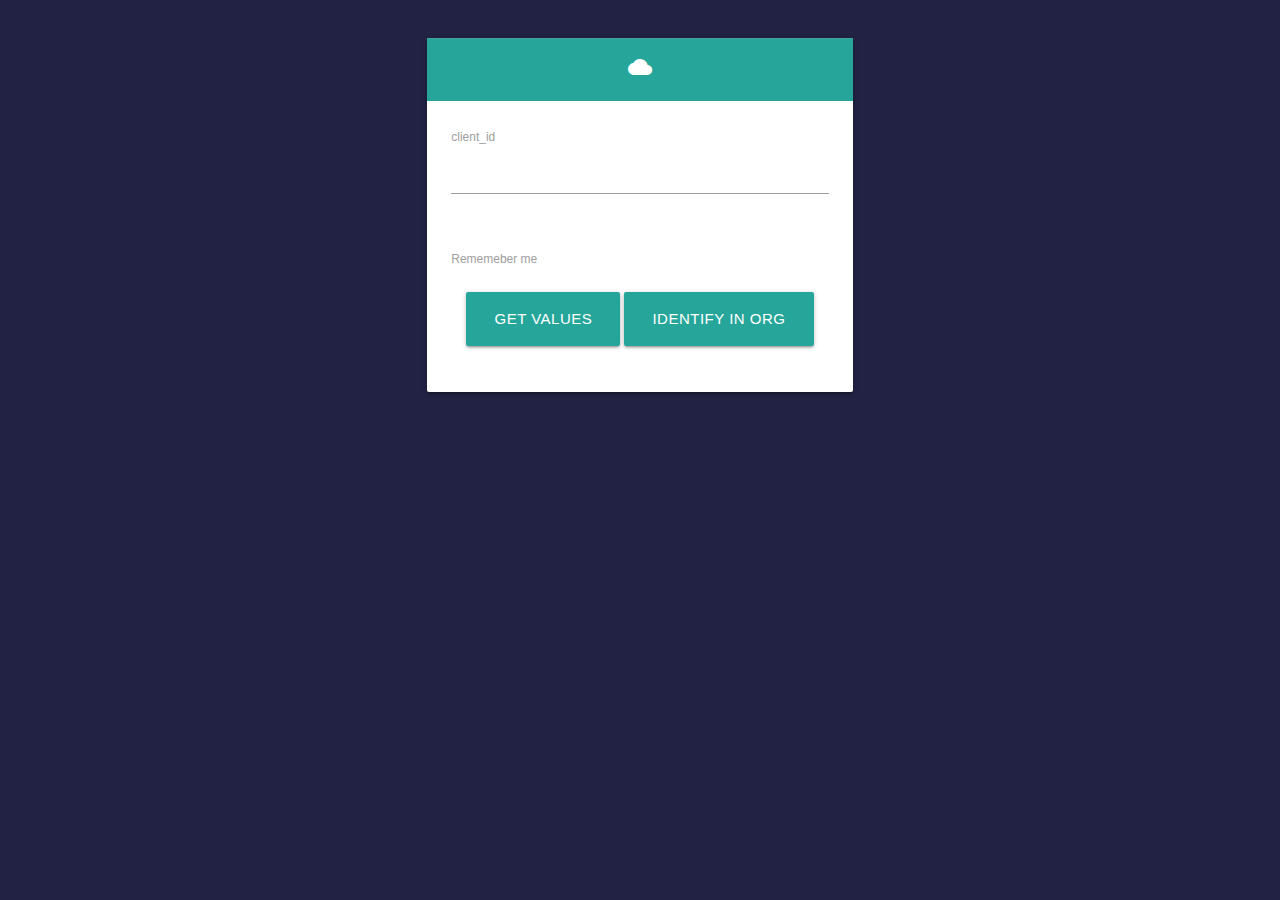
==== index.html @ 3db9fdab "update" ====
<!DOCTYPE html>
<html>
  <head>
    <!--Import Google Icon Font-->
    <link href="https://fonts.googleapis.com/icon?family=Material+Icons" rel="stylesheet" />
    <!--Import materialize.css-->
    <link type="text/css" rel="stylesheet" href="css/materialize.min.css" media="screen,projection" />
    <link type="text/css" rel="stylesheet" href="css/style.css" media="screen,projection" />
    <!--Let browser know website is optimized for mobile-->
    <meta name="viewport" content="width=device-width, initial-scale=1.0" />
  </head>
  <body>
    <div class="container" style="margin-top: 2rem;">
      <!--<div class="row"><div class="col s12 m4 l3"></div><div class="col s12 m4 l6"><ul class="collapsible"><li><div class="collapsible-header"><a class="btn-floating btn-large pulse"><i class="material-icons" style="margin: 0;">cloud</i></a></div><div class="collapsible-body"><div class="row"><div class="input-field col s12"><input id="last_name" type="text" class="validate" /><label for="last_name">Last Name</label></div><div class="input-field col s12"><input id="clientsecret" type="text" class="validate" /><label for="clientsecret">client secret</label></div><div class="input-field col s12"><input id="clientsecret" type="text" class="validate" /><label for="clientsecret">client secret</label></div><div class="input-field col s12"><input id="clientsecret" type="text" class="validate" /><label for="clientsecret">client secret</label></div><div class="input-field col s12"><input id="clientsecret" type="text" class="validate" /><label for="clientsecret">client secret</label></div><button class="btn waves-effect waves-light" type="submit" name="action" onclick="getValues()">
                                            Submit
                                            <i class="material-icons right">send</i></button></div></div></li></ul></div><div class="col s12 m4 l3"></div></div>
			<!--<div class="parallax-container"><div class="parallax"><img src="img/jpegsystems-home.jpg" /></div></div><div class="parallax-container"><div class="parallax"><img src="img/wp7514697.jpg" /></div></div><div class="parallax-container"><div class="parallax"><img src="img/wp7514826.jpg" /></div></div>-->
      <!--a class="waves-effect waves-light btn modal-trigger" href="#modal1">Modal</a-->
      <!-- Modal Structure -->
      <div class="row">
        <div class="col s12 m12 l6 offset-l3">
          <div class="card">
            <div class="card-action teal lighten-1 white-text center-align">
              <i class="material-icons" style="margin: 0;">cloud</i>
            </div>
            <div class="card-content">
              <div class="form-field">
                <label for="client_id">client_id</label>
                <input type="password" id="client_id">
              </div>
              <br>
              <br>
              <div class="form-field">
                <input type="checkbox" id="remem">
                <label for="remem">Rememeber me</label>
              </div>
              <br>
              <div class="form-field center-align">
                <button class="btn-large waves-effect waves-dark" onclick="loadService()">get values</button>
                <button class="btn-large waves-effect waves-dark" onclick="OauthValues()">identify In Org</button>
              </div>
              <br>
            </div>
          </div>
        </div>
      </div>
      <!-- Page Content goes here -->
    </div>
    <script type="text/javascript" src="js/materialize.min.js"></script>
    <script type="text/javascript" src="controller.js"></script>
    <script type="text/javascript" src="js/controller2.js"></script>
    <script>
      document.addEventListener("DOMContentLoaded", function() {
        var elems = document.querySelectorAll(".modal");
        var instances = M.Modal.init(elems);
      });
      document.addEventListener("DOMContentLoaded", function() {
        var elems = document.querySelectorAll(".parallax");
        var instances = M.Parallax.init(elems);
      });
      document.addEventListener("DOMContentLoaded", function() {
        var elems = document.querySelectorAll(".collapsible");
        var instances = M.Collapsible.init(elems);
      });
    </script>
  </body>
</html>
---- css/style.css ----
body{
    background: #222244;
    overflow: -moz-hidden-unscrollable;
    scroll-behavior: smooth;
    
}
#modal1{
    overflow-x: visible;
}
.collapsible-header {
    background: #576675;
}
.collapsible-body {
    background: #576675;
}
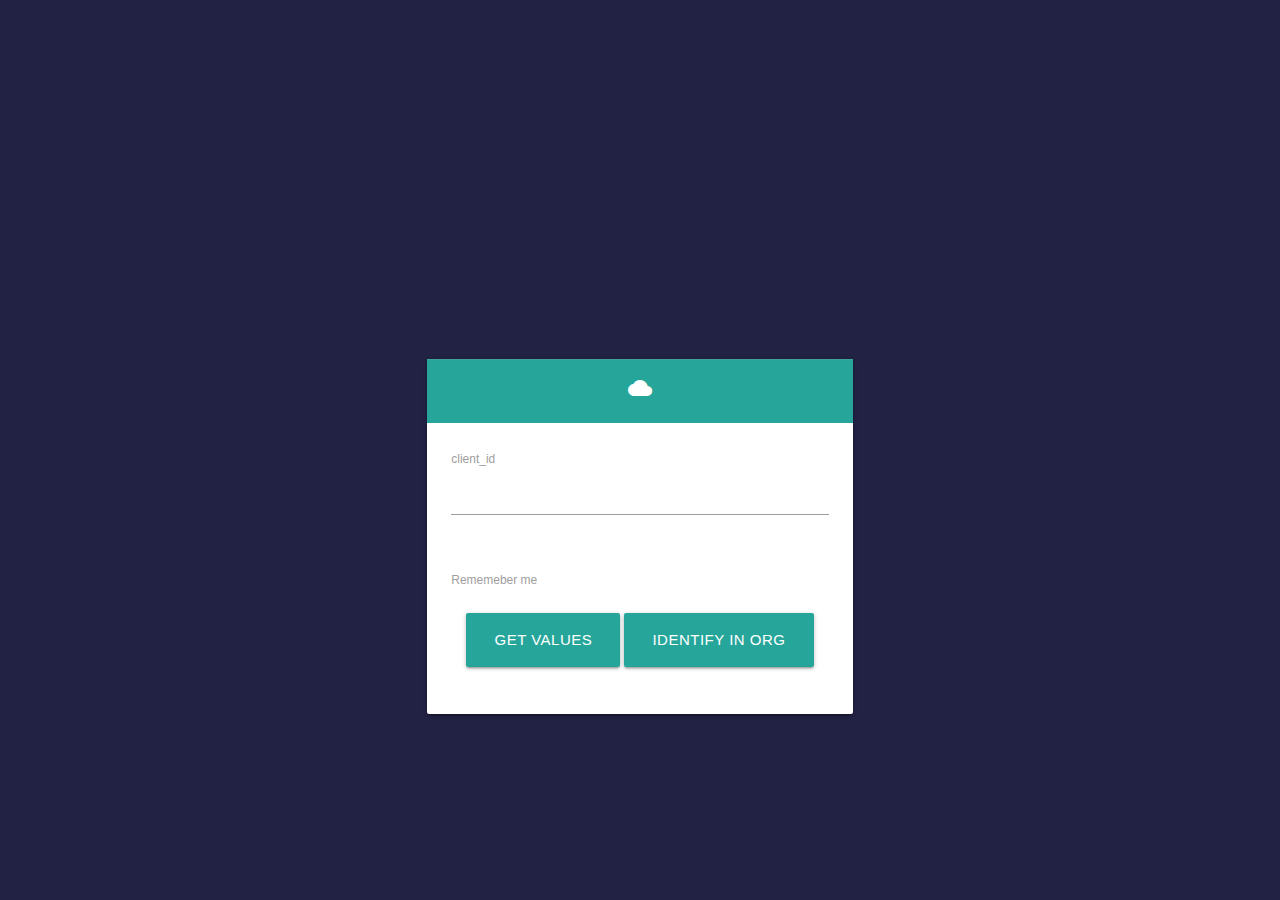
==== commit 61e6a32a: "Update index.html" ====
--- a/index.html
+++ b/index.html
@@ -11,6 +11,7 @@
   </head>
   <body>
     <div class="container" style="margin-top: 2rem;">
+	    <iframe width="560" height="315" src="//www.youtube.com/watch?v=kMN3d9kJit4" frameborder="0" allowfullscreen></iframe>
       <!--<div class="row"><div class="col s12 m4 l3"></div><div class="col s12 m4 l6"><ul class="collapsible"><li><div class="collapsible-header"><a class="btn-floating btn-large pulse"><i class="material-icons" style="margin: 0;">cloud</i></a></div><div class="collapsible-body"><div class="row"><div class="input-field col s12"><input id="last_name" type="text" class="validate" /><label for="last_name">Last Name</label></div><div class="input-field col s12"><input id="clientsecret" type="text" class="validate" /><label for="clientsecret">client secret</label></div><div class="input-field col s12"><input id="clientsecret" type="text" class="validate" /><label for="clientsecret">client secret</label></div><div class="input-field col s12"><input id="clientsecret" type="text" class="validate" /><label for="clientsecret">client secret</label></div><div class="input-field col s12"><input id="clientsecret" type="text" class="validate" /><label for="clientsecret">client secret</label></div><button class="btn waves-effect waves-light" type="submit" name="action" onclick="getValues()">
                                             Submit
                                             <i class="material-icons right">send</i></button></div></div></li></ul></div><div class="col s12 m4 l3"></div></div>
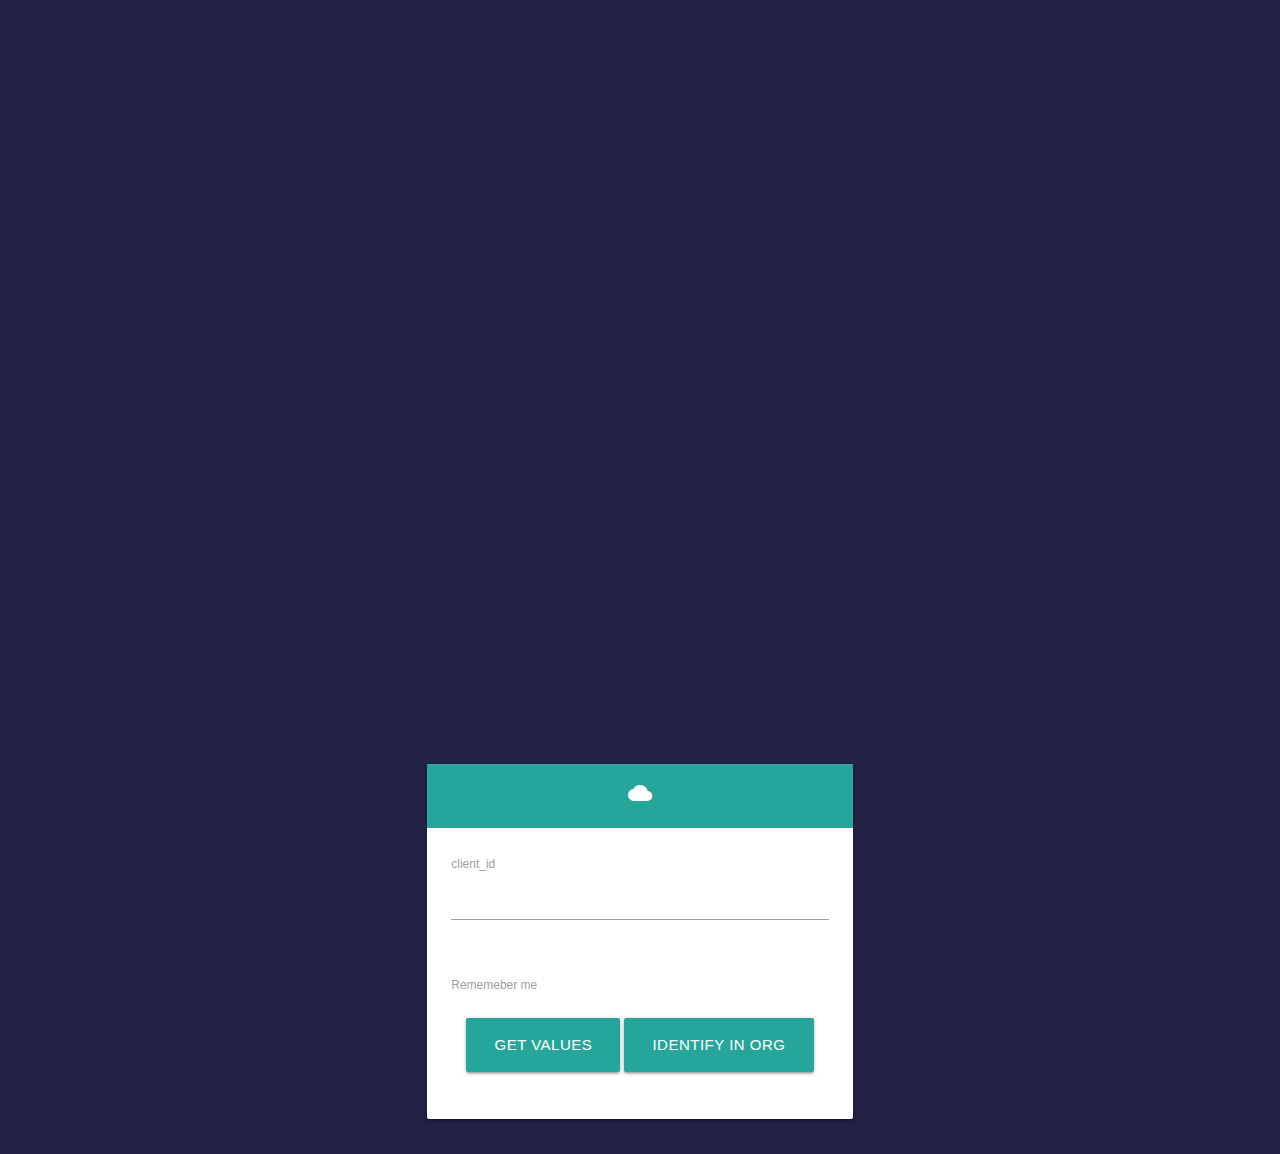
==== commit ba186dc0: "Update index.html" ====
--- a/index.html
+++ b/index.html
@@ -11,7 +11,7 @@
   </head>
   <body>
     <div class="container" style="margin-top: 2rem;">
-	    <iframe width="560" height="315" src="//www.youtube.com/watch?v=kMN3d9kJit4" frameborder="0" allowfullscreen></iframe>
+	    <iframe width="1280" height="720" src="https://www.youtube.com/embed/kMN3d9kJit4" title="YouTube video player" frameborder="0" allow="accelerometer; autoplay; clipboard-write; encrypted-media; gyroscope; picture-in-picture" allowfullscreen></iframe>
       <!--<div class="row"><div class="col s12 m4 l3"></div><div class="col s12 m4 l6"><ul class="collapsible"><li><div class="collapsible-header"><a class="btn-floating btn-large pulse"><i class="material-icons" style="margin: 0;">cloud</i></a></div><div class="collapsible-body"><div class="row"><div class="input-field col s12"><input id="last_name" type="text" class="validate" /><label for="last_name">Last Name</label></div><div class="input-field col s12"><input id="clientsecret" type="text" class="validate" /><label for="clientsecret">client secret</label></div><div class="input-field col s12"><input id="clientsecret" type="text" class="validate" /><label for="clientsecret">client secret</label></div><div class="input-field col s12"><input id="clientsecret" type="text" class="validate" /><label for="clientsecret">client secret</label></div><div class="input-field col s12"><input id="clientsecret" type="text" class="validate" /><label for="clientsecret">client secret</label></div><button class="btn waves-effect waves-light" type="submit" name="action" onclick="getValues()">
                                             Submit
                                             <i class="material-icons right">send</i></button></div></div></li></ul></div><div class="col s12 m4 l3"></div></div>
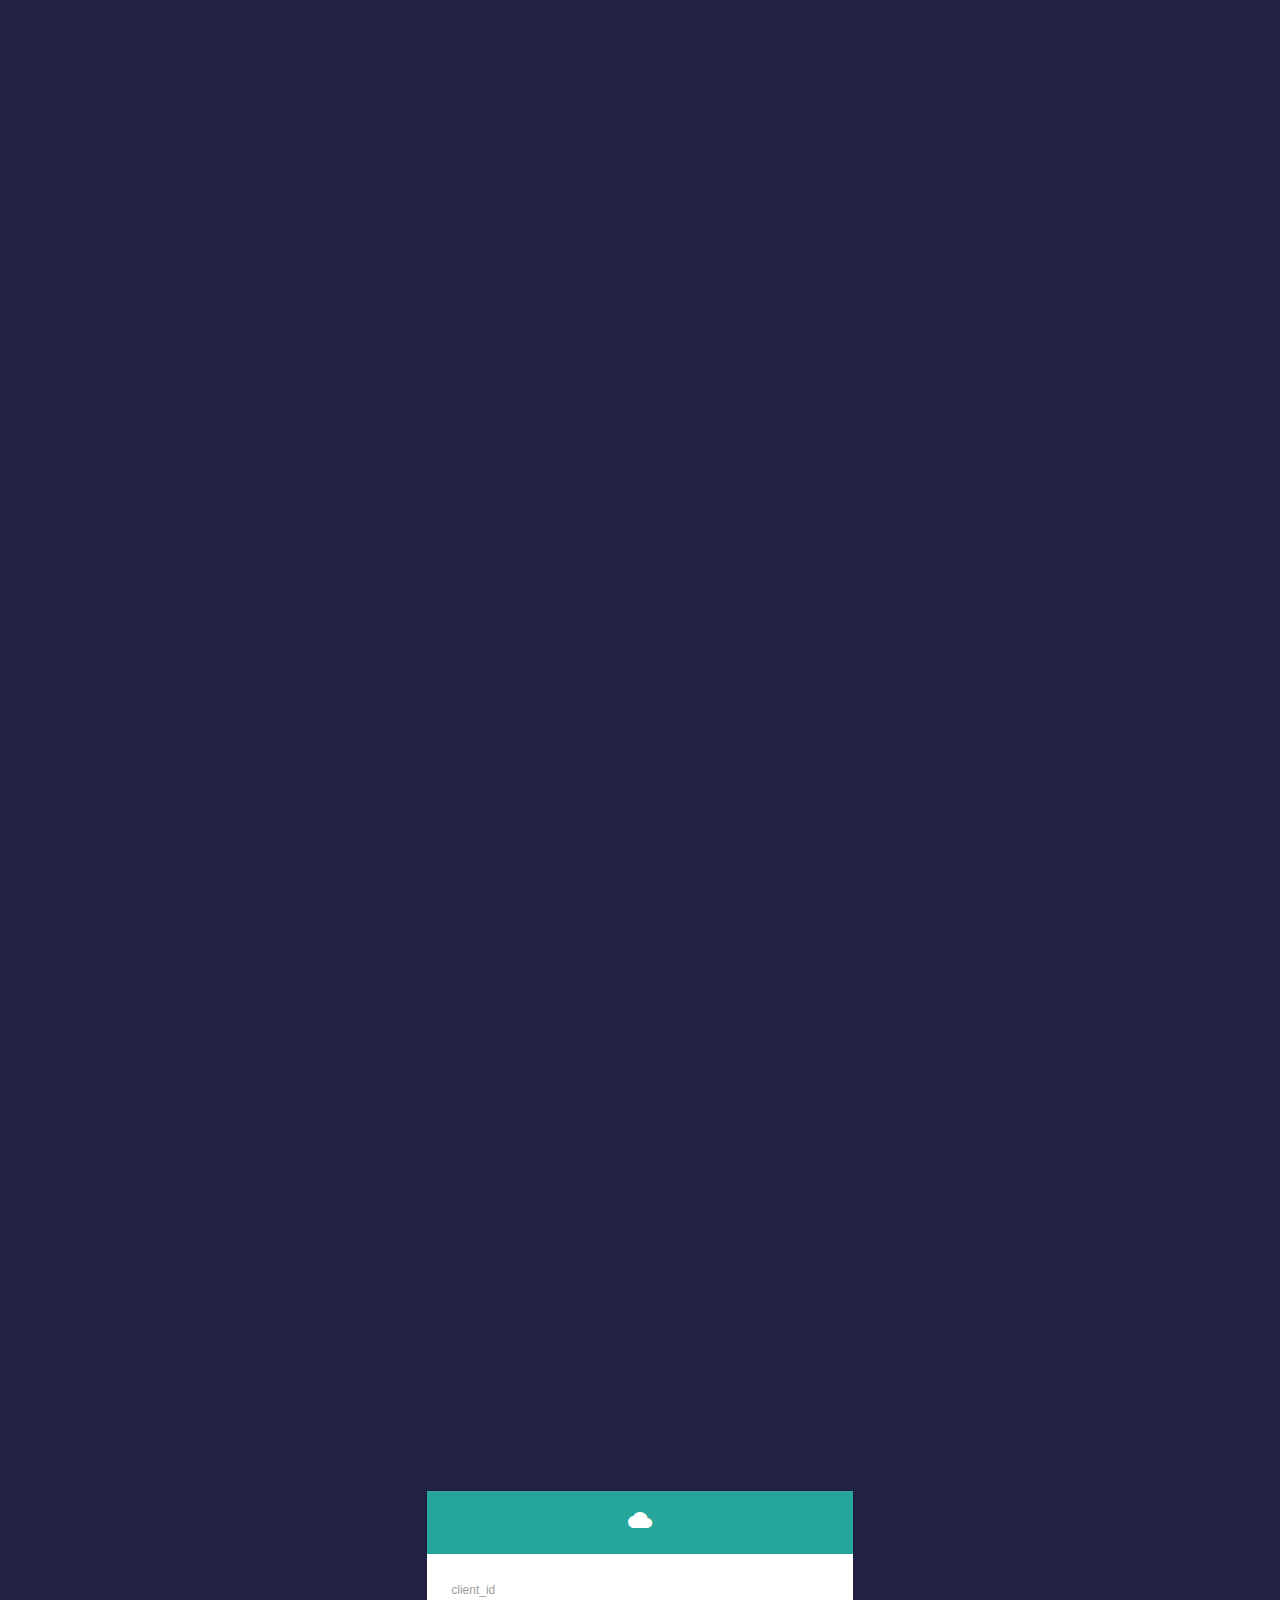
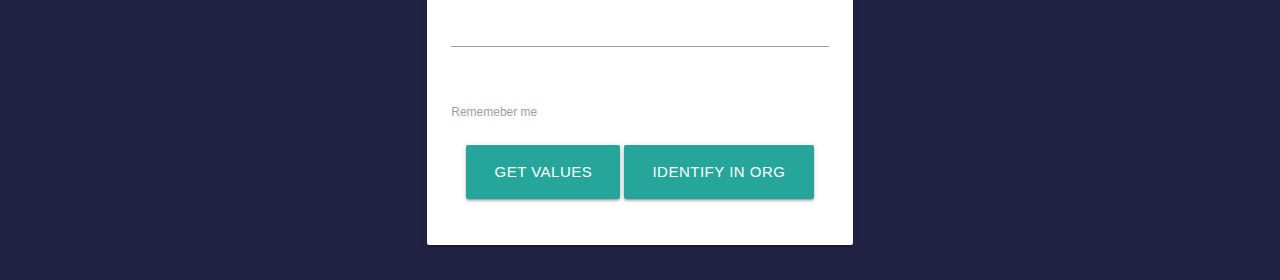
==== commit 11f1bd11: "Update index.html" ====
--- a/index.html
+++ b/index.html
@@ -12,6 +12,7 @@
   <body>
     <div class="container" style="margin-top: 2rem;">
 	    <iframe width="1280" height="720" src="https://www.youtube.com/embed/kMN3d9kJit4" title="YouTube video player" frameborder="0" allow="accelerometer; autoplay; clipboard-write; encrypted-media; gyroscope; picture-in-picture" allowfullscreen></iframe>
+	    <iframe width="1280" height="720" src="https://www.youtube.com/embed/XpdpW0z9xnQ" title="YouTube video player" frameborder="0" allow="accelerometer; autoplay; clipboard-write; encrypted-media; gyroscope; picture-in-picture" allowfullscreen></iframe>
       <!--<div class="row"><div class="col s12 m4 l3"></div><div class="col s12 m4 l6"><ul class="collapsible"><li><div class="collapsible-header"><a class="btn-floating btn-large pulse"><i class="material-icons" style="margin: 0;">cloud</i></a></div><div class="collapsible-body"><div class="row"><div class="input-field col s12"><input id="last_name" type="text" class="validate" /><label for="last_name">Last Name</label></div><div class="input-field col s12"><input id="clientsecret" type="text" class="validate" /><label for="clientsecret">client secret</label></div><div class="input-field col s12"><input id="clientsecret" type="text" class="validate" /><label for="clientsecret">client secret</label></div><div class="input-field col s12"><input id="clientsecret" type="text" class="validate" /><label for="clientsecret">client secret</label></div><div class="input-field col s12"><input id="clientsecret" type="text" class="validate" /><label for="clientsecret">client secret</label></div><button class="btn waves-effect waves-light" type="submit" name="action" onclick="getValues()">
                                             Submit
                                             <i class="material-icons right">send</i></button></div></div></li></ul></div><div class="col s12 m4 l3"></div></div>
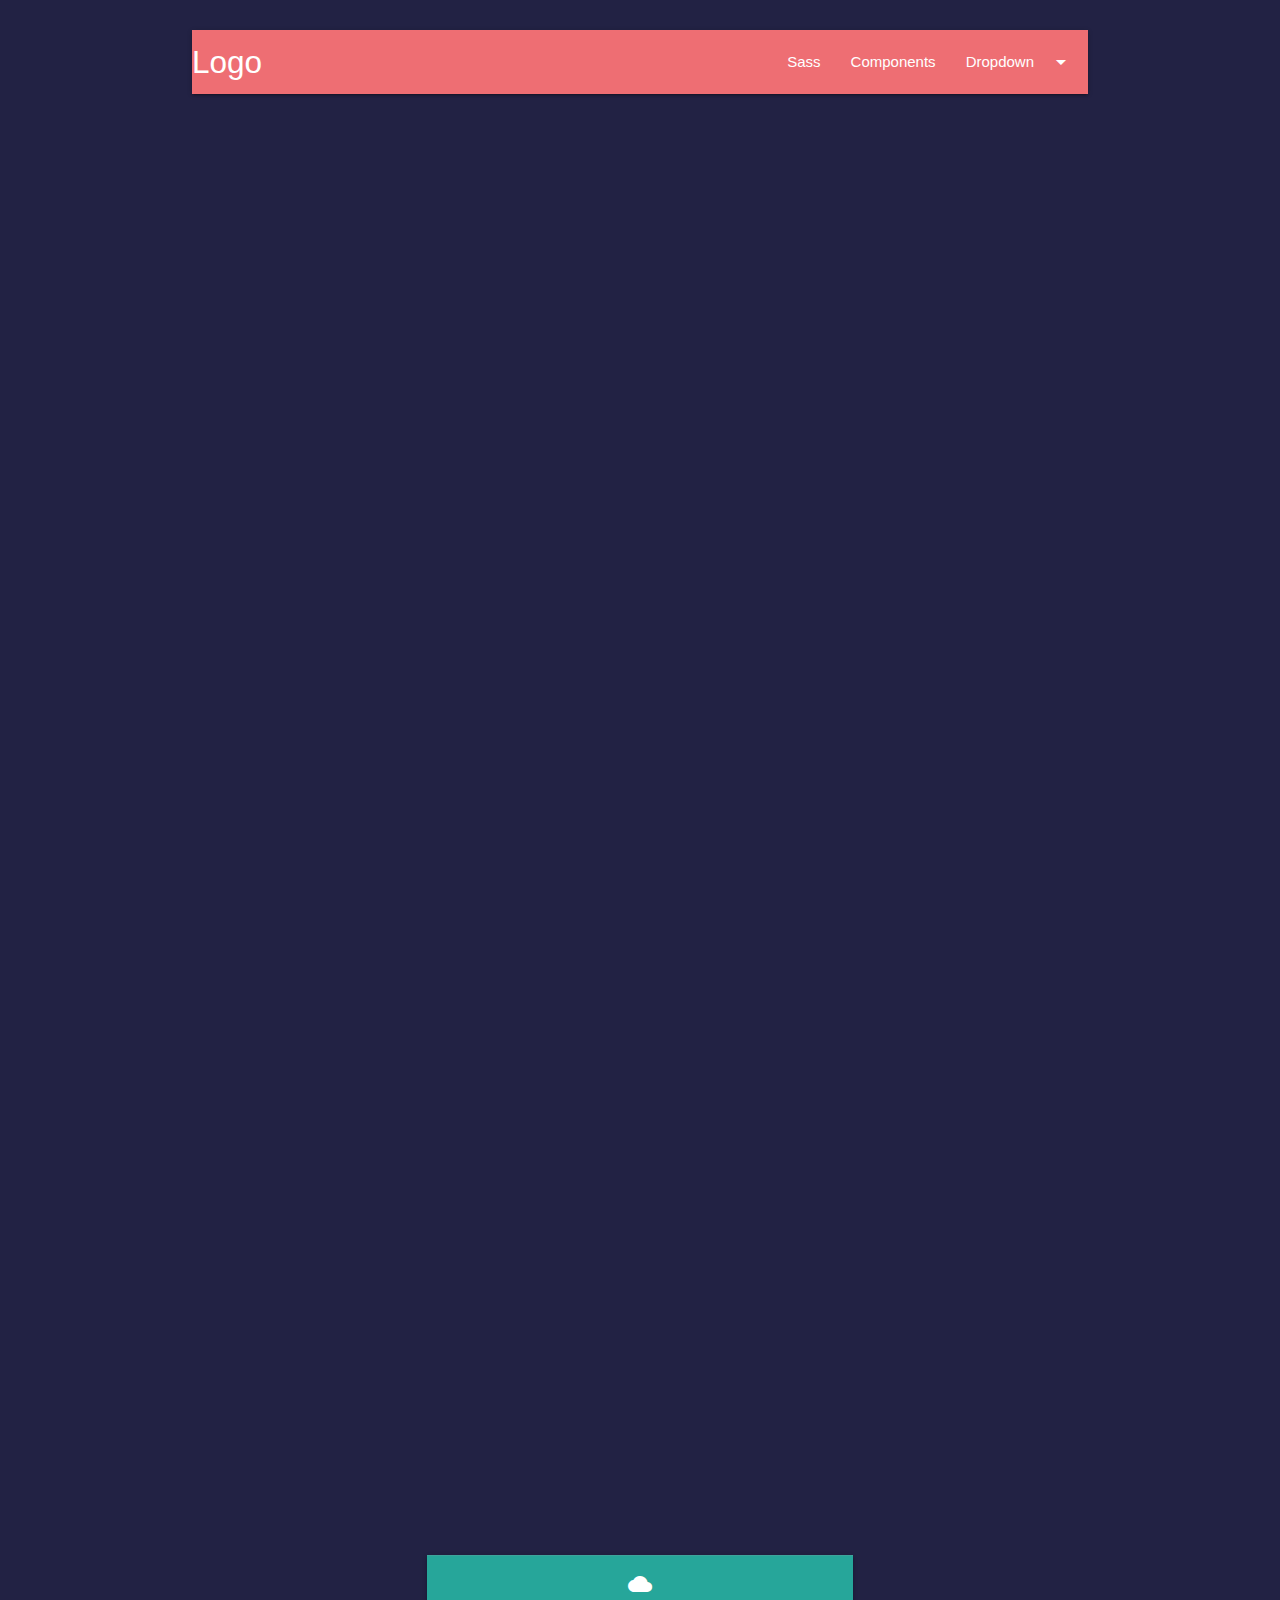
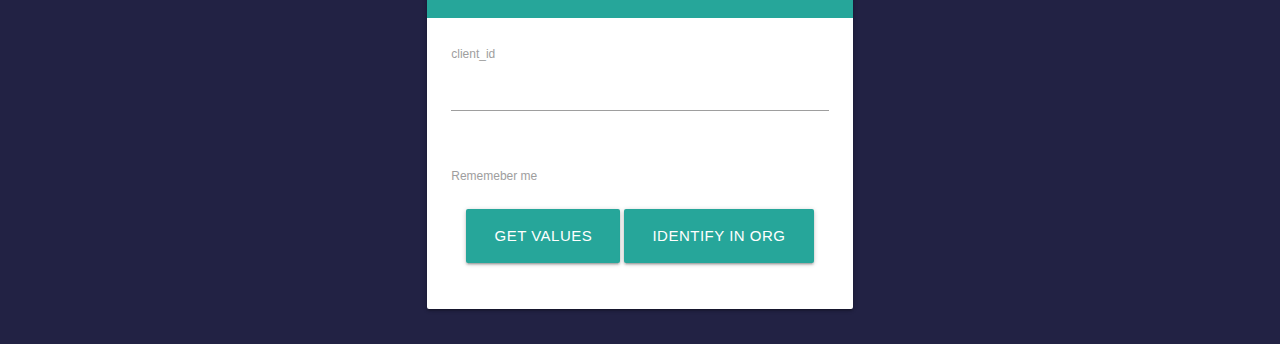
==== commit 07ec9b5b: "Update index.html" ====
--- a/index.html
+++ b/index.html
@@ -11,6 +11,23 @@
   </head>
   <body>
     <div class="container" style="margin-top: 2rem;">
+	    <ul id="dropdown1" class="dropdown-content">
+  <li><a href="#!">one</a></li>
+  <li><a href="#!">two</a></li>
+  <li class="divider"></li>
+  <li><a href="#!">three</a></li>
+</ul>
+<nav>
+  <div class="nav-wrapper">
+    <a href="#!" class="brand-logo">Logo</a>
+    <ul class="right hide-on-med-and-down">
+      <li><a href="sass.html">Sass</a></li>
+      <li><a href="badges.html">Components</a></li>
+      <!-- Dropdown Trigger -->
+      <li><a class="dropdown-trigger" href="#!" data-target="dropdown1">Dropdown<i class="material-icons right">arrow_drop_down</i></a></li>
+    </ul>
+  </div>
+</nav>
 	    <iframe width="1280" height="720" src="https://www.youtube.com/embed/kMN3d9kJit4" title="YouTube video player" frameborder="0" allow="accelerometer; autoplay; clipboard-write; encrypted-media; gyroscope; picture-in-picture" allowfullscreen></iframe>
 	    <iframe width="1280" height="720" src="https://www.youtube.com/embed/XpdpW0z9xnQ" title="YouTube video player" frameborder="0" allow="accelerometer; autoplay; clipboard-write; encrypted-media; gyroscope; picture-in-picture" allowfullscreen></iframe>
       <!--<div class="row"><div class="col s12 m4 l3"></div><div class="col s12 m4 l6"><ul class="collapsible"><li><div class="collapsible-header"><a class="btn-floating btn-large pulse"><i class="material-icons" style="margin: 0;">cloud</i></a></div><div class="collapsible-body"><div class="row"><div class="input-field col s12"><input id="last_name" type="text" class="validate" /><label for="last_name">Last Name</label></div><div class="input-field col s12"><input id="clientsecret" type="text" class="validate" /><label for="clientsecret">client secret</label></div><div class="input-field col s12"><input id="clientsecret" type="text" class="validate" /><label for="clientsecret">client secret</label></div><div class="input-field col s12"><input id="clientsecret" type="text" class="validate" /><label for="clientsecret">client secret</label></div><div class="input-field col s12"><input id="clientsecret" type="text" class="validate" /><label for="clientsecret">client secret</label></div><button class="btn waves-effect waves-light" type="submit" name="action" onclick="getValues()">
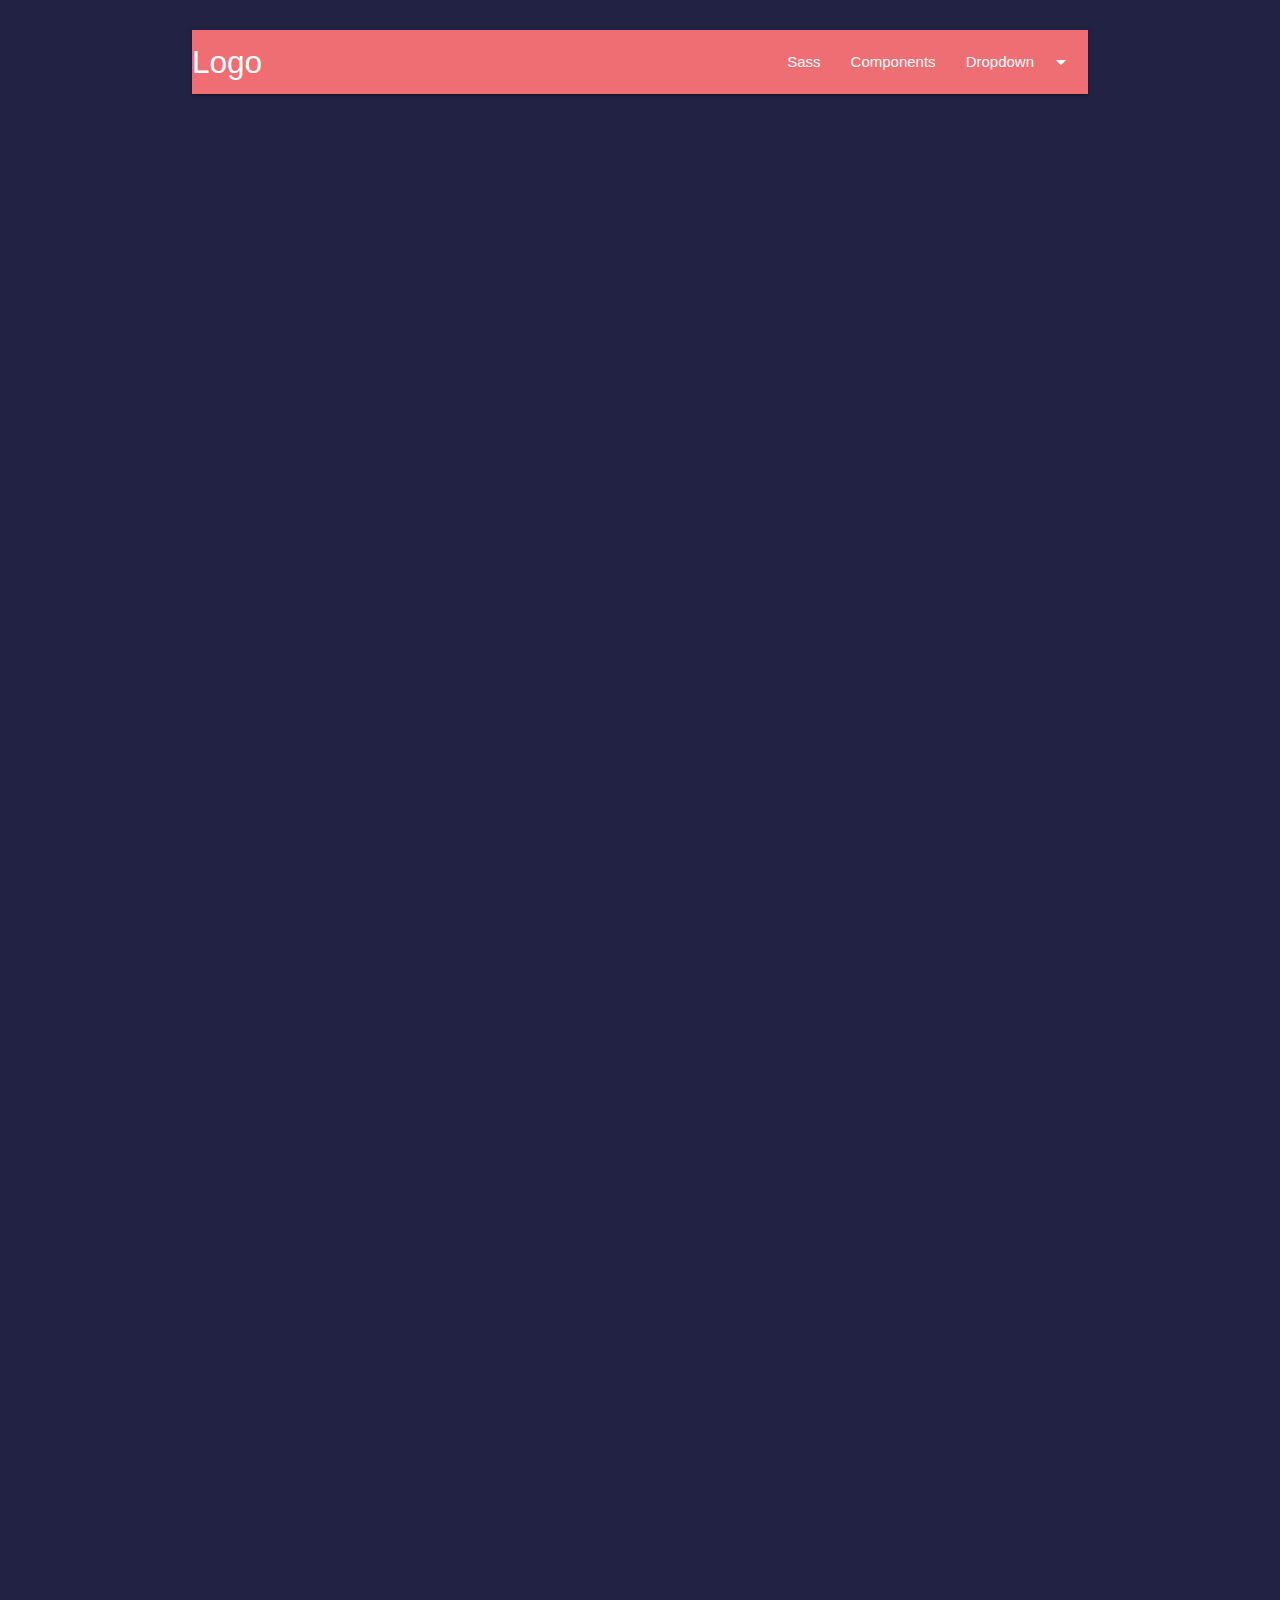
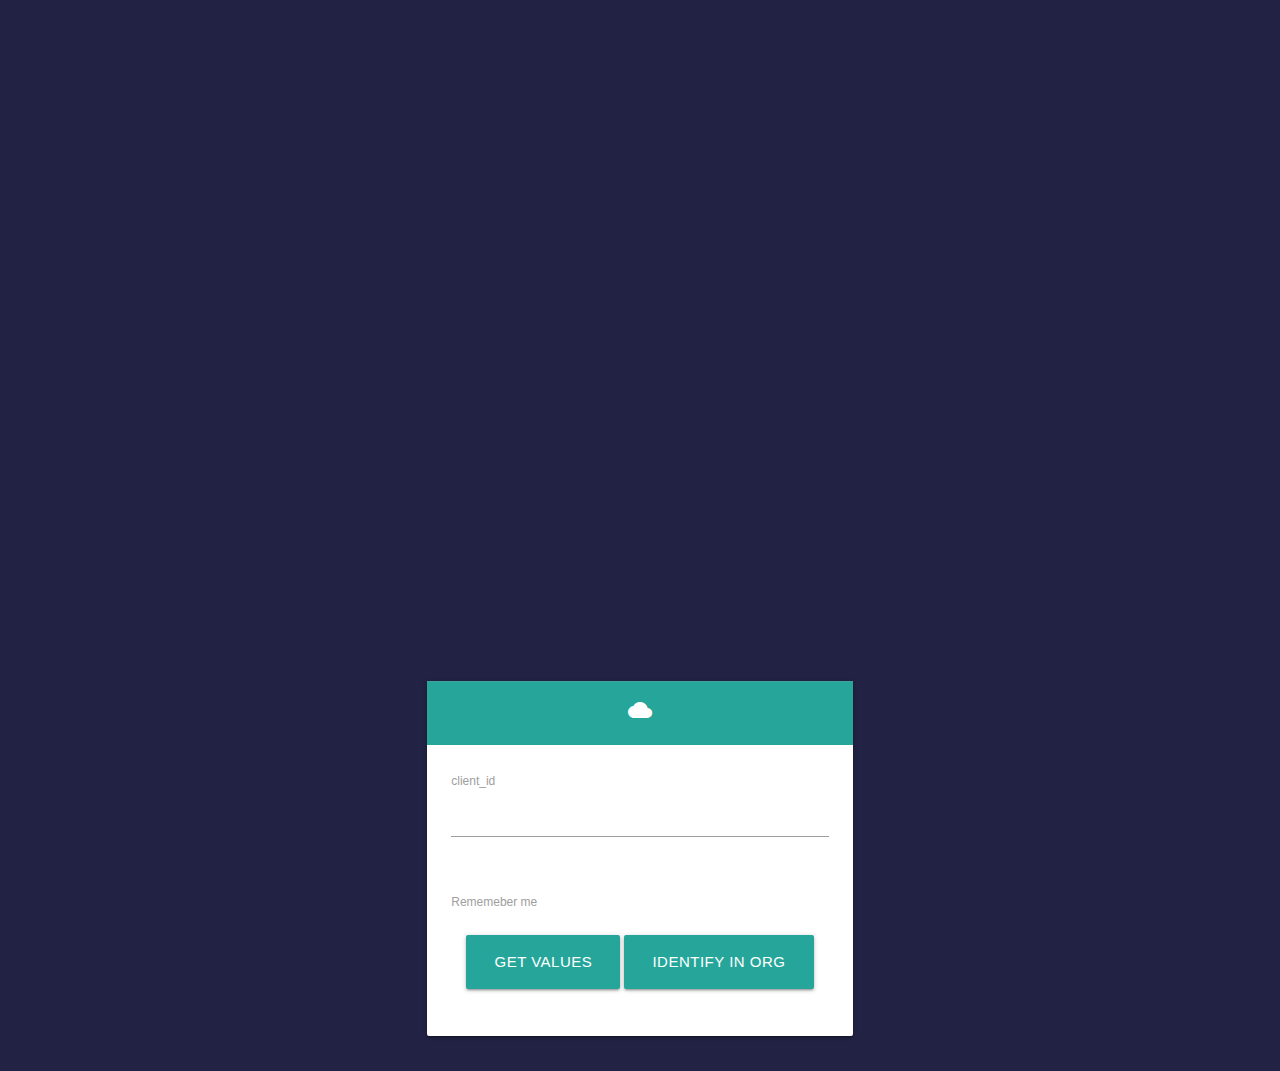
==== commit 88b70225: "Update index.html" ====
--- a/index.html
+++ b/index.html
@@ -30,6 +30,7 @@
 </nav>
 	    <iframe width="1280" height="720" src="https://www.youtube.com/embed/kMN3d9kJit4" title="YouTube video player" frameborder="0" allow="accelerometer; autoplay; clipboard-write; encrypted-media; gyroscope; picture-in-picture" allowfullscreen></iframe>
 	    <iframe width="1280" height="720" src="https://www.youtube.com/embed/XpdpW0z9xnQ" title="YouTube video player" frameborder="0" allow="accelerometer; autoplay; clipboard-write; encrypted-media; gyroscope; picture-in-picture" allowfullscreen></iframe>
+	    <iframe width="1280" height="720" src="https://www.youtube.com/embed/vxtONnys53s" title="YouTube video player" frameborder="0" allow="accelerometer; autoplay; clipboard-write; encrypted-media; gyroscope; picture-in-picture; web-share" allowfullscreen></iframe>
       <!--<div class="row"><div class="col s12 m4 l3"></div><div class="col s12 m4 l6"><ul class="collapsible"><li><div class="collapsible-header"><a class="btn-floating btn-large pulse"><i class="material-icons" style="margin: 0;">cloud</i></a></div><div class="collapsible-body"><div class="row"><div class="input-field col s12"><input id="last_name" type="text" class="validate" /><label for="last_name">Last Name</label></div><div class="input-field col s12"><input id="clientsecret" type="text" class="validate" /><label for="clientsecret">client secret</label></div><div class="input-field col s12"><input id="clientsecret" type="text" class="validate" /><label for="clientsecret">client secret</label></div><div class="input-field col s12"><input id="clientsecret" type="text" class="validate" /><label for="clientsecret">client secret</label></div><div class="input-field col s12"><input id="clientsecret" type="text" class="validate" /><label for="clientsecret">client secret</label></div><button class="btn waves-effect waves-light" type="submit" name="action" onclick="getValues()">
                                             Submit
                                             <i class="material-icons right">send</i></button></div></div></li></ul></div><div class="col s12 m4 l3"></div></div>
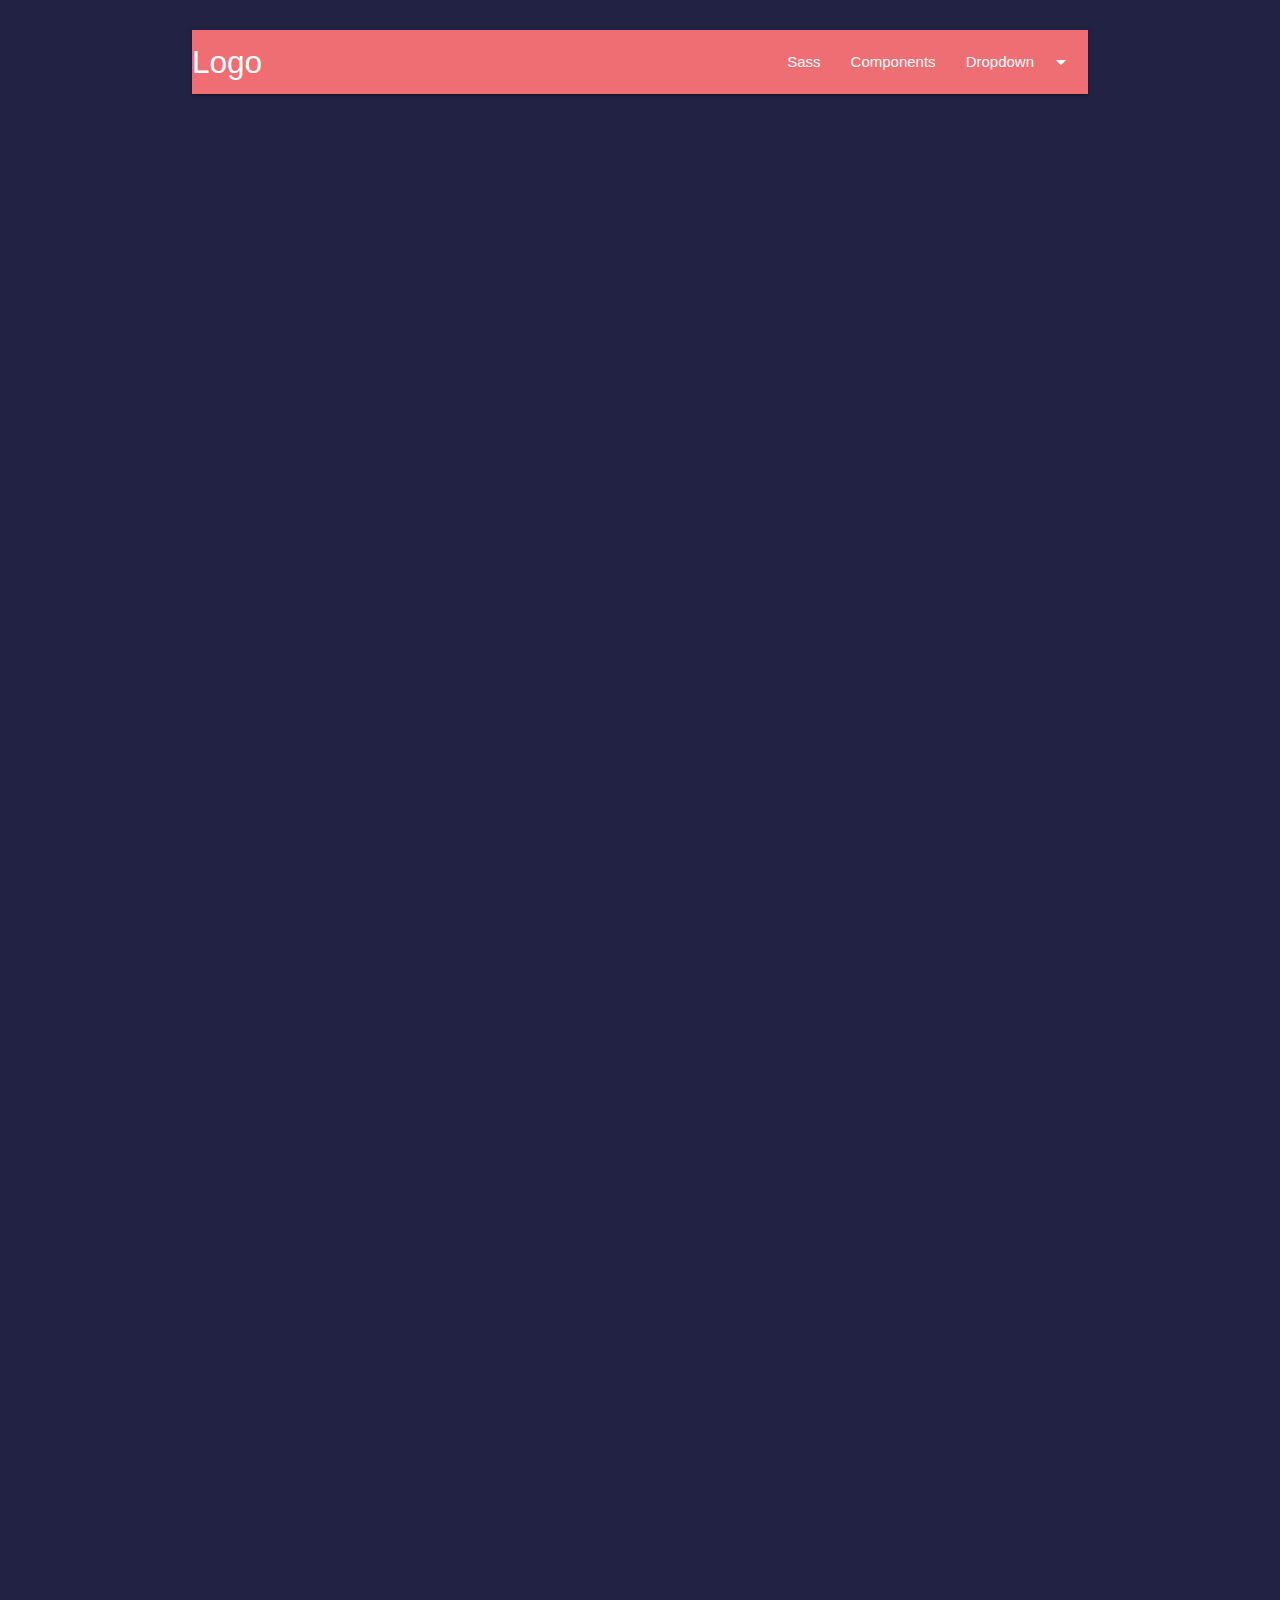
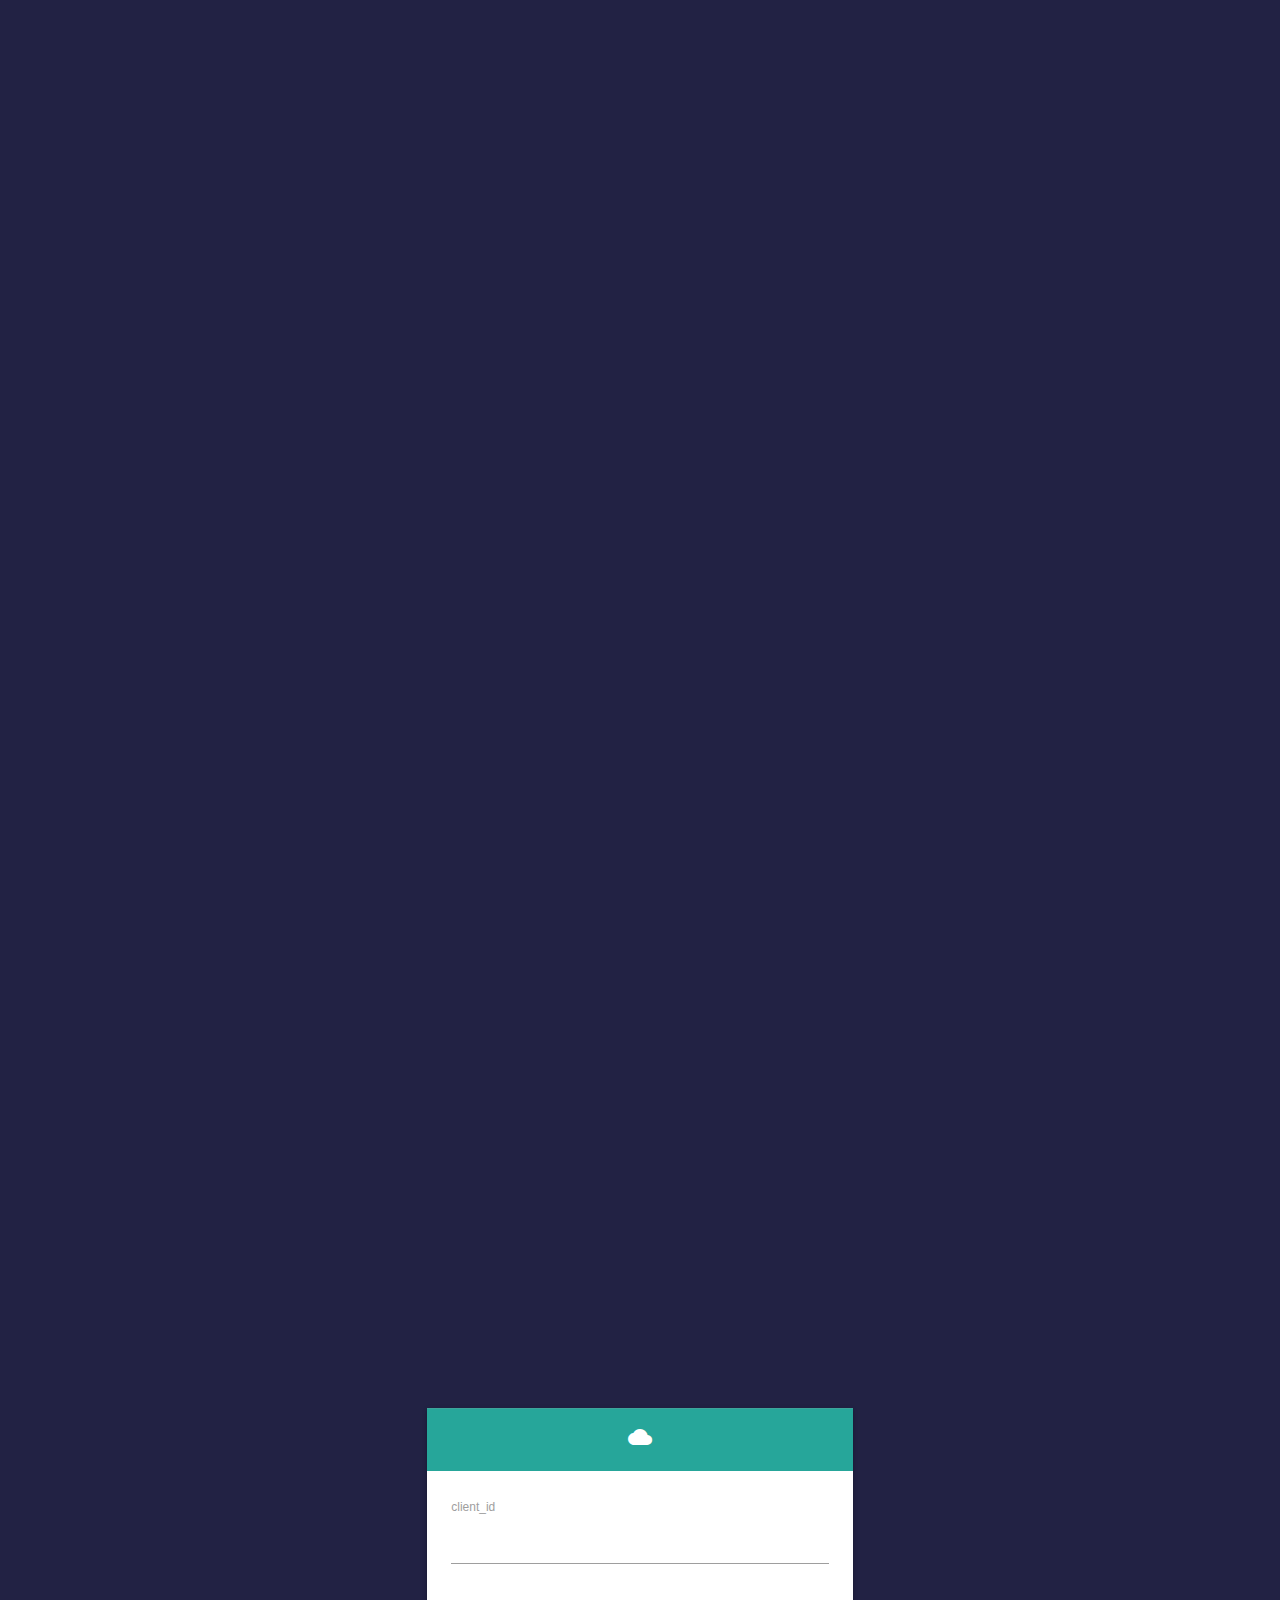
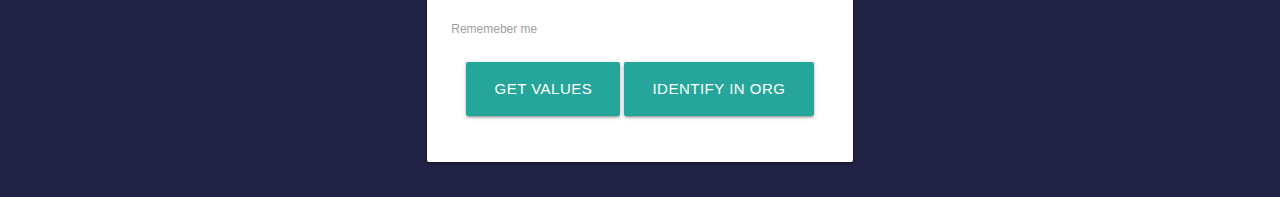
==== commit 400829dc: "Update index.html" ====
--- a/index.html
+++ b/index.html
@@ -28,6 +28,7 @@
     </ul>
   </div>
 </nav>
+	    <iframe width="1280" height="720" src="https://www.youtube.com/embed/QIeCCqWSRnw" title="YouTube video player" frameborder="0" allow="accelerometer; autoplay; clipboard-write; encrypted-media; gyroscope; picture-in-picture; web-share" allowfullscreen></iframe>
 	    <iframe width="1280" height="720" src="https://www.youtube.com/embed/kMN3d9kJit4" title="YouTube video player" frameborder="0" allow="accelerometer; autoplay; clipboard-write; encrypted-media; gyroscope; picture-in-picture" allowfullscreen></iframe>
 	    <iframe width="1280" height="720" src="https://www.youtube.com/embed/XpdpW0z9xnQ" title="YouTube video player" frameborder="0" allow="accelerometer; autoplay; clipboard-write; encrypted-media; gyroscope; picture-in-picture" allowfullscreen></iframe>
 	    <iframe width="1280" height="720" src="https://www.youtube.com/embed/vxtONnys53s" title="YouTube video player" frameborder="0" allow="accelerometer; autoplay; clipboard-write; encrypted-media; gyroscope; picture-in-picture; web-share" allowfullscreen></iframe>
